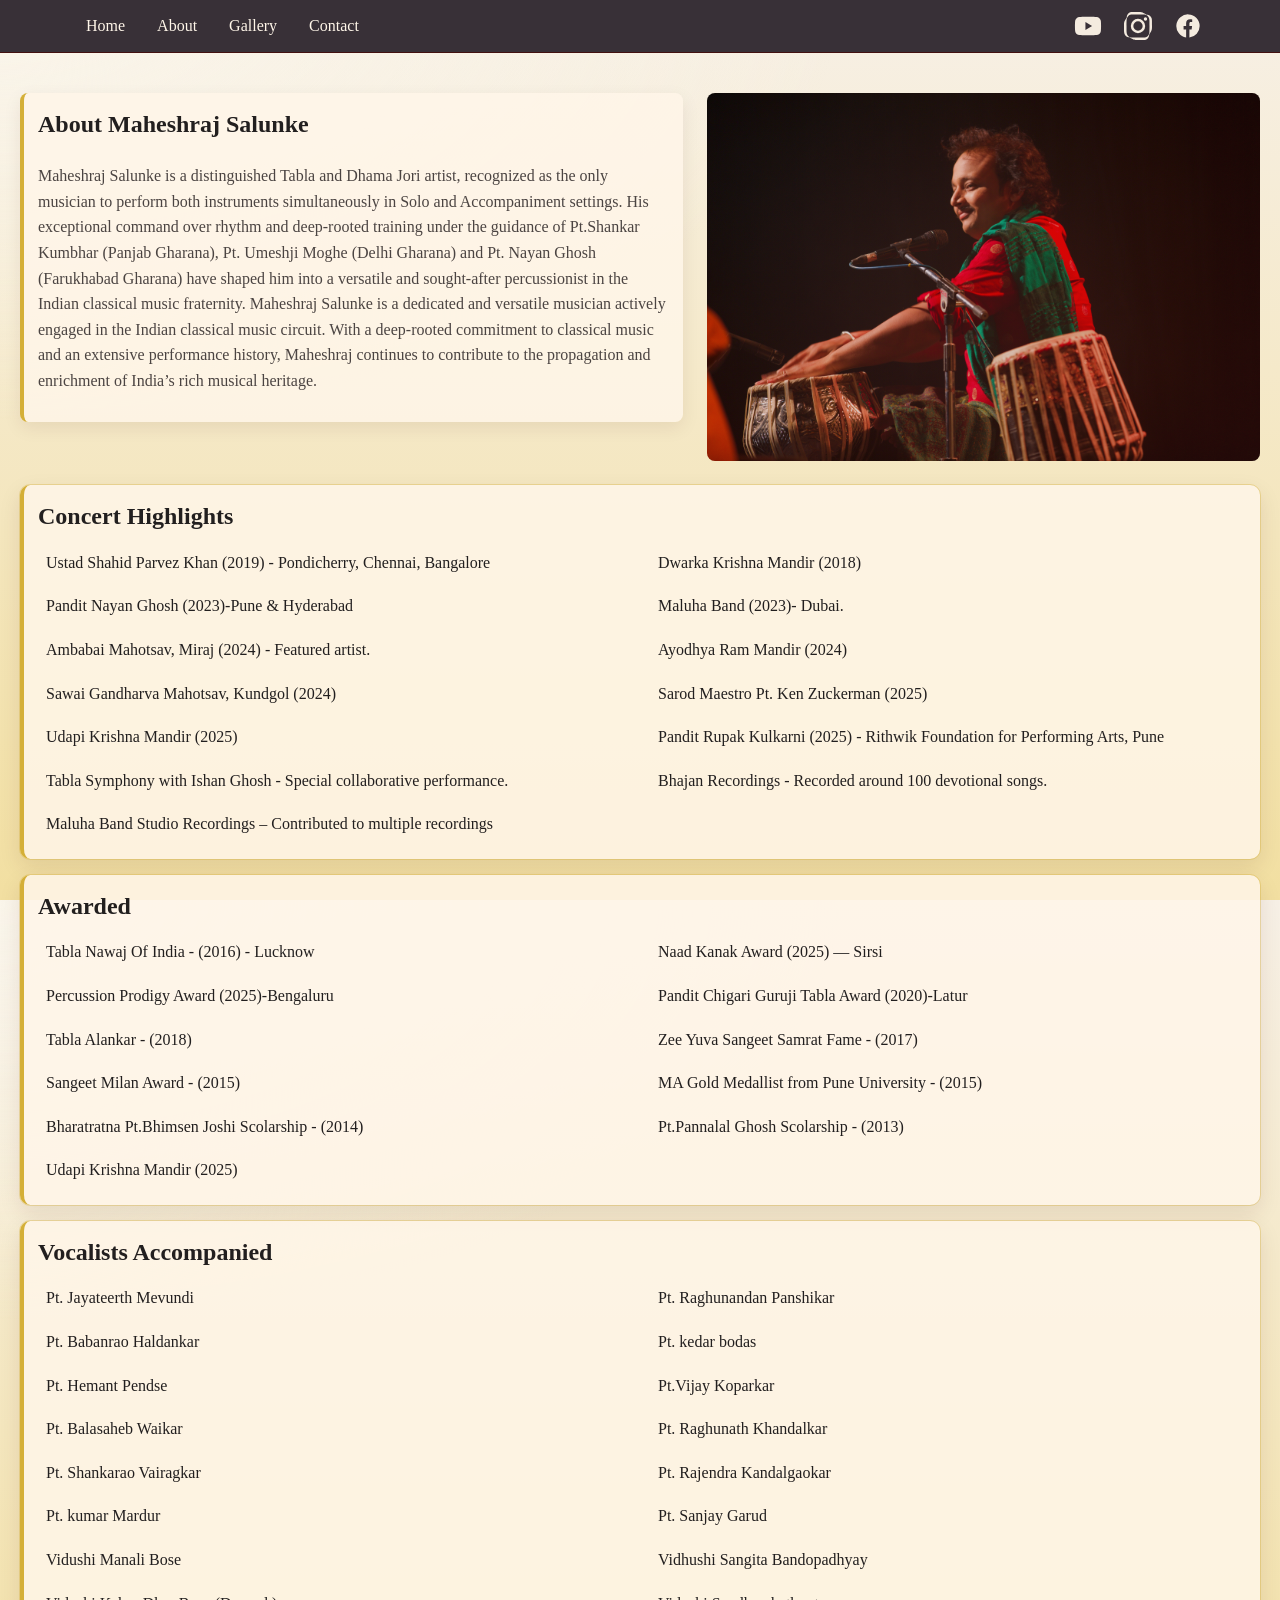
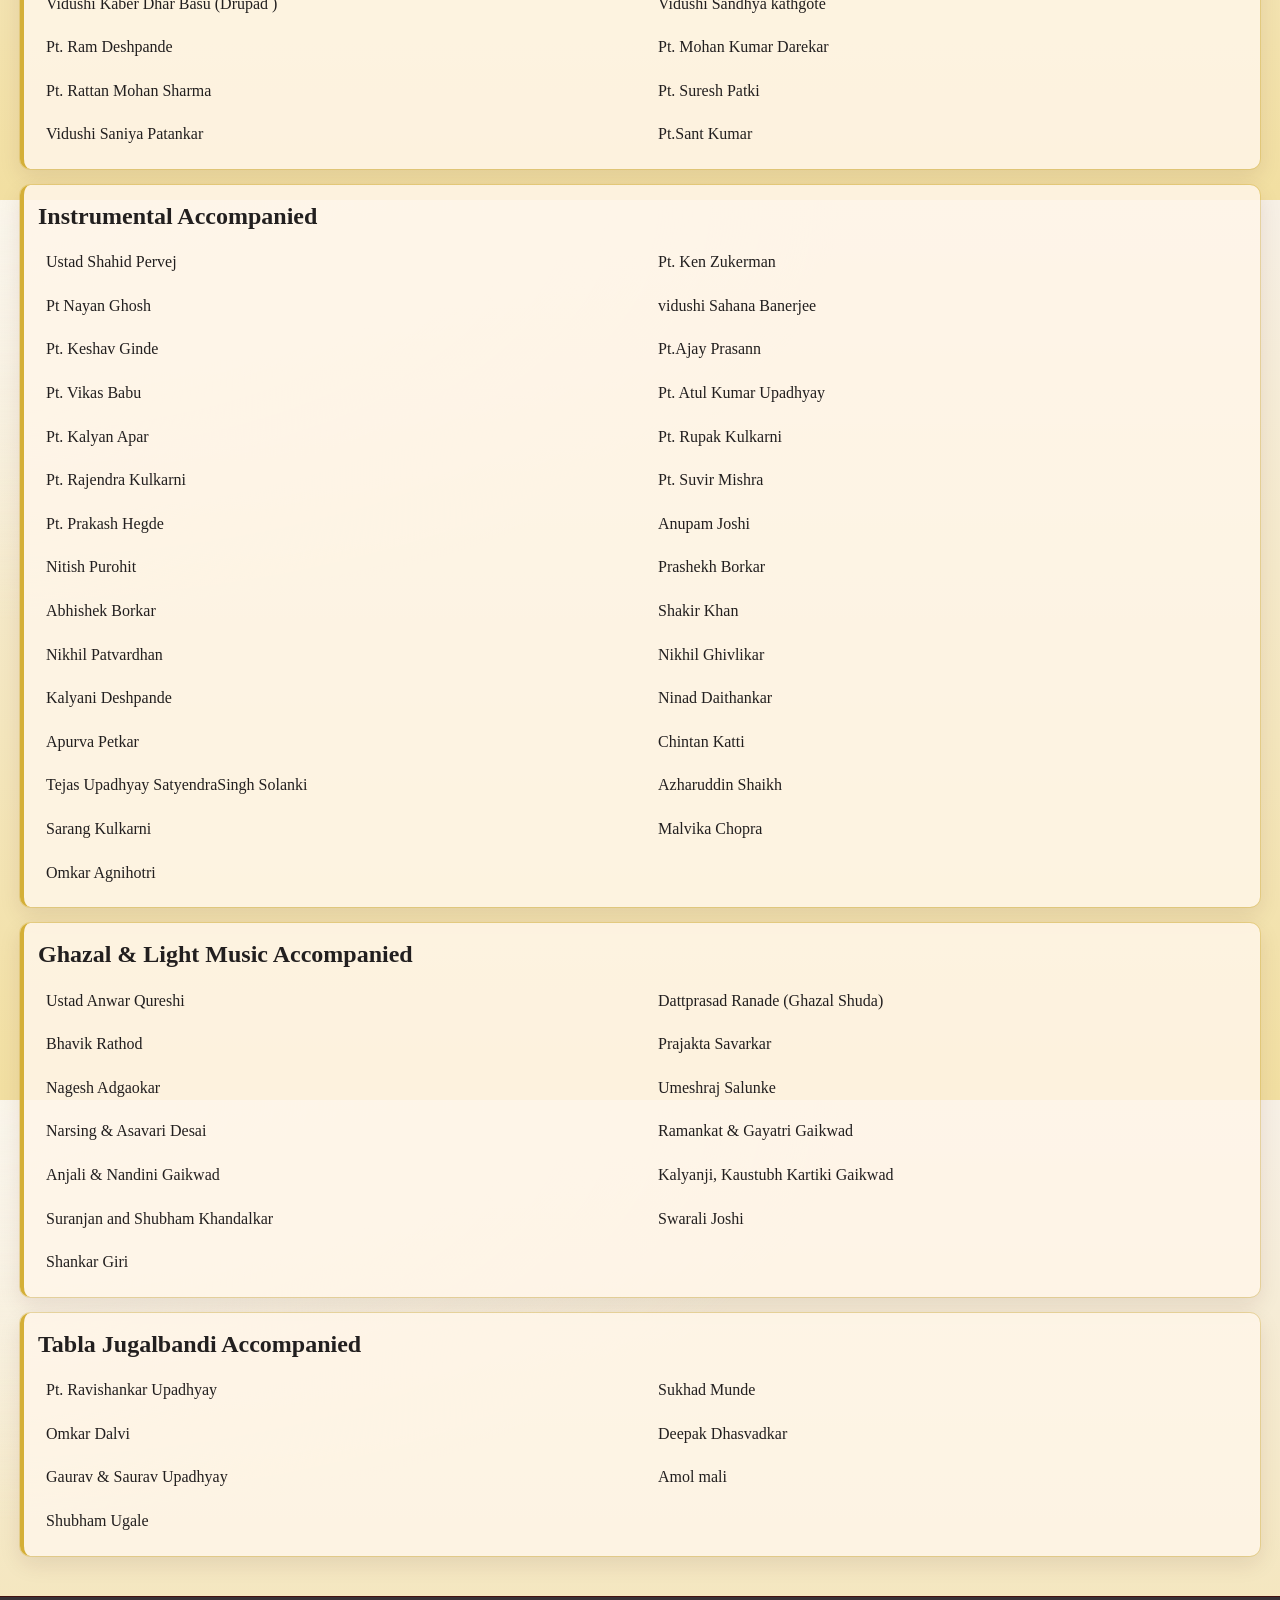
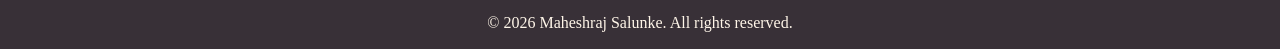
==== about.html @ 2cd9cc8d "First comment for website" ====
<!DOCTYPE html>
<html lang="en">
<head>
    <meta charset="UTF-8">
    <meta name="viewport" content="width=device-width, initial-scale=1.0">
    <title>About - Maheshraj Salunke</title>
    <link rel="stylesheet" href="styles.css">
</head>
<body>
    <header>
        <div class="header-bar" role="navigation" aria-label="Primary">
            <input type="checkbox" id="menu-toggle" class="menu-toggle" />
            <nav id="primary-nav">
                <ul>
                    <li><a href="index.html">Home</a></li>
                    <li><a href="about.html">About</a></li>
                    <li><a href="gallery.html">Gallery</a></li>
                    <li><a href="contact.html">Contact</a></li>
                </ul>
            </nav>
            <div class="header-actions" aria-label="Header actions">
                <div class="social-icons" aria-label="Social media links">
                    <a href="https://youtube.com/@salunke_brothers777" aria-label="YouTube" title="YouTube" target="_blank" rel="noopener noreferrer">
                        <svg viewBox="0 0 24 24" aria-hidden="true" focusable="false">
                            <path d="M23 7.5c-.2-1.8-1.9-3.2-3.7-3.3C16.5 4 12 4 12 4s-4.5 0-7.3.2C2.9 4.3 1.2 5.7 1 7.5 0.8 9.3 0.8 12 0.8 12s0 2.7.2 4.5c.2 1.8 1.9 3.2 3.7 3.3C7.5 20 12 20 12 20s4.5 0 7.3-.2c1.8-.1 3.5-1.5 3.7-3.3.2-1.8.2-4.5.2-4.5s0-2.7-.2-4.5zM9.8 15.5V8.5L15.5 12l-5.7 3.5z"></path>
                        </svg>
                    </a>
                    <a href="https://www.instagram.com/maheshraj_tabla?utm_source=ig_web_button_share_sheet&igsh=ODdmZWVhMTFiMw=" aria-label="Instagram" title="Instagram" target="_blank" rel="noopener noreferrer">
                        <svg viewBox="0 0 24 24" aria-hidden="true" focusable="false">
                            <path fill="currentColor" d="M12 2.163c3.204 0 3.584.012 4.85.07 1.366.062 2.633.35 3.608 1.325.975.975 1.262 2.242 1.324 3.608.058 1.266.07 1.646.07 4.85s-.012 3.584-.07 4.85c-.062 1.366-.35 2.633-1.324 3.608-.975.975-2.242 1.262-3.608 1.324-1.266.058-1.646.07-4.85.07s-3.584-.012-4.85-.07c-1.366-.062-2.633-.35-3.608-1.324-.975-.975-1.262-2.242-1.324-3.608C2.175 15.647 2.163 15.267 2.163 12s.012-3.584.07-4.85c.062-1.366.35-2.633 1.324-3.608.975-.975 2.242-1.262 3.608-1.324C8.416 2.175 8.796 2.163 12 2.163zm0-2.163C8.741 0 8.332.014 7.053.072 5.775.13 4.638.428 3.678 1.388 2.718 2.347 2.42 3.484 2.362 4.763.014 8.331 0 8.741 0 12s.014 3.669.072 4.947c.058 1.279.356 2.416 1.316 3.375.96.96 2.097 1.258 3.375 1.316C8.331 23.986 8.741 24 12 24s3.669-.014 4.947-.072c1.279-.058 2.416-.356 3.375-1.316.96-.96 1.258-2.097 1.316-3.375C23.986 15.669 24 15.259 24 12s-.014-3.669-.072-4.947c-.058-1.279-.356-2.416-1.316-3.375-.96-.96-2.097-1.258-3.375-1.316C15.669.014 15.259 0 12 0zm0 5.838a6.162 6.162 0 1 0 0 12.324 6.162 6.162 0 0 0 0-12.324zm0 10.162a3.999 3.999 0 1 1 0-7.998 3.999 3.999 0 0 1 0 7.998zM18.406 4.594a1.44 1.44 0 1 0 0 2.881 1.44 1.44 0 0 0 0-2.881z"></path>
                        </svg>
                    </a>
                    <a href="https://www.facebook.com/mahesh.salunke.963/" aria-label="Facebook" title="Facebook" target="_blank" rel="noopener noreferrer">
                        <svg viewBox="0 0 24 24" aria-hidden="true" focusable="false">
                            <path d="M22 12a10 10 0 1 0-11.6 9.9v-7h-2.2V12h2.2V9.7c0-2.2 1.3-3.4 3.3-3.4.9 0 1.9.2 1.9.2v2.1h-1.1c-1 0-1.3.6-1.3 1.2V12h2.3l-.4 2.9h-1.9v7A10 10 0 0 0 22 12z"></path>
                        </svg>
                    </a>
                </div>
                <label for="menu-toggle" class="hamburger" aria-label="Open menu">
                    <span></span>
                    <span></span>
                    <span></span>
                </label>
            </div>
        </div>
    </header>
    <main>
        <section>
            <div class="about-hero">
                <div class="about-text">
                    <h1>About Maheshraj Salunke</h1>
                    <p>Maheshraj Salunke is a distinguished Tabla and Dhama Jori artist,
recognized as the only musician to perform both instruments
simultaneously in Solo and Accompaniment settings. His exceptional
command over rhythm and deep-rooted training under the guidance
of Pt.Shankar Kumbhar (Panjab Gharana), Pt. Umeshji Moghe (Delhi
Gharana) and Pt. Nayan Ghosh (Farukhabad Gharana) have shaped
him into a versatile and sought-after percussionist in the Indian
classical music fraternity.
Maheshraj Salunke is a dedicated and versatile musician actively
engaged in the Indian classical music circuit.
With a deep-rooted commitment to classical music and an extensive
performance history, Maheshraj continues to contribute to the
propagation and enrichment of India’s rich musical heritage.
</p>
                </div>
                <div class="about-media">
                    <img src="images/gallery/SA_0111.jpg" alt="About Maheshraj Salunke">
                </div>
            </div>
<div class="achievements-container" aria-label="Achievements">
    <section class="achievement-section" aria-labelledby="achv-concerts">
        <h2 id="achv-concerts">Concert Highlights</h2>
        <div class="artist-grid" role="list">
            <div class="artist-item" role="listitem">Ustad Shahid Parvez Khan (2019) - Pondicherry, Chennai, Bangalore</div>
            <div class="artist-item" role="listitem">Dwarka Krishna Mandir (2018)</div>
            <div class="artist-item" role="listitem">Pandit Nayan Ghosh (2023)-Pune & Hyderabad</div>
            <div class="artist-item" role="listitem">Maluha Band (2023)- Dubai.</div>
            <div class="artist-item" role="listitem">Ambabai Mahotsav, Miraj (2024) - Featured artist.</div>
            <div class="artist-item" role="listitem">Ayodhya Ram Mandir (2024)</div>
            <div class="artist-item" role="listitem">Sawai Gandharva Mahotsav, Kundgol (2024)</div>
            <div class="artist-item" role="listitem">Sarod Maestro Pt. Ken Zuckerman (2025)</div>
            <div class="artist-item" role="listitem">Udapi Krishna Mandir (2025)</div>
            <div class="artist-item" role="listitem">Pandit Rupak Kulkarni (2025) - Rithwik Foundation for
Performing Arts, Pune</div>
            <div class="artist-item" role="listitem">Tabla Symphony with Ishan Ghosh - Special collaborative
performance.</div>
            <div class="artist-item" role="listitem">Bhajan Recordings - Recorded around 100 devotional songs.</div>
            <div class="artist-item" role="listitem">Maluha Band Studio Recordings – Contributed to multiple
recordings</div>
        </div>
    </section>

    <section class="achievement-section" aria-labelledby="achv-awarded">
        <h2 id="achv-awarded">Awarded</h2>
        <div class="artist-grid" role="list">
            <div class="artist-item" role="listitem">Tabla Nawaj Of India - (2016) - Lucknow</div>
            <div class="artist-item" role="listitem">Naad Kanak Award (2025) — Sirsi</div>
            <div class="artist-item" role="listitem">Percussion Prodigy Award (2025)-Bengaluru </div>
            <div class="artist-item" role="listitem">Pandit Chigari Guruji Tabla Award (2020)-Latur</div>
            <div class="artist-item" role="listitem">Tabla Alankar - (2018)</div>
            <div class="artist-item" role="listitem">Zee Yuva Sangeet Samrat Fame - (2017)</div>
            <div class="artist-item" role="listitem">Sangeet Milan Award - (2015)</div>
            <div class="artist-item" role="listitem">MA Gold Medallist from Pune University - (2015)</div>
            <div class="artist-item" role="listitem">Bharatratna Pt.Bhimsen Joshi Scolarship - (2014)</div>
            <div class="artist-item" role="listitem">Pt.Pannalal Ghosh Scolarship - (2013)</div>
            <div class="artist-item" role="listitem">Udapi Krishna Mandir (2025)</div>
        </div>
    </section>


<section class="section-pop" aria-labelledby="acc-artists">
    <h2 id="acc-artists">Vocalists Accompanied</h2>
    <div class="artist-grid" role="list">
        <div class="artist-item" role="listitem">Pt. Jayateerth Mevundi</div>
        <div class="artist-item" role="listitem">Pt. Raghunandan Panshikar</div>
        <div class="artist-item" role="listitem">Pt. Babanrao Haldankar</div>
        <div class="artist-item" role="listitem">Pt. kedar bodas</div>
        <div class="artist-item" role="listitem">Pt. Hemant Pendse</div>
        <div class="artist-item" role="listitem">Pt.Vijay Koparkar</div>
        <div class="artist-item" role="listitem">Pt. Balasaheb Waikar</div>
        <div class="artist-item" role="listitem">Pt. Raghunath Khandalkar</div>
        <div class="artist-item" role="listitem">Pt. Shankarao Vairagkar</div>
        <div class="artist-item" role="listitem">Pt. Rajendra Kandalgaokar</div>
        <div class="artist-item" role="listitem">Pt. kumar Mardur</div>
        <div class="artist-item" role="listitem">Pt. Sanjay Garud</div>
        <div class="artist-item" role="listitem">Vidushi Manali Bose</div>
        <div class="artist-item" role="listitem">Vidhushi Sangita Bandopadhyay</div>
        <div class="artist-item" role="listitem">Vidushi Kaber Dhar Basu (Drupad )</div>
        <div class="artist-item" role="listitem">Vidushi Sandhya kathgote</div>
        <div class="artist-item" role="listitem">Pt. Ram Deshpande</div>
        <div class="artist-item" role="listitem">Pt. Mohan Kumar Darekar</div>
        <div class="artist-item" role="listitem">Pt. Rattan Mohan Sharma</div>
        <div class="artist-item" role="listitem">Pt. Suresh Patki</div>
        <div class="artist-item" role="listitem">Vidushi Saniya Patankar</div>
        <div class="artist-item" role="listitem">Pt.Sant Kumar</div>
    </div>
</section>

<section class="section-pop" aria-labelledby="acc-artists">
    <h2>Instrumental Accompanied</h2>
    <div class="artist-grid" role="list">
        <div class="artist-item" role="listitem">Ustad Shahid Pervej</div>
        <div class="artist-item" role="listitem">Pt. Ken Zukerman</div>
        <div class="artist-item" role="listitem">Pt Nayan Ghosh</div>
        <div class="artist-item" role="listitem">vidushi Sahana Banerjee</div>
        <div class="artist-item" role="listitem">Pt. Keshav Ginde</div>
        <div class="artist-item" role="listitem">Pt.Ajay Prasann</div>
        <div class="artist-item" role="listitem">Pt. Vikas Babu</div>
        <div class="artist-item" role="listitem">Pt. Atul Kumar Upadhyay</div>
        <div class="artist-item" role="listitem">Pt. Kalyan Apar</div>
        <div class="artist-item" role="listitem">Pt. Rupak Kulkarni</div>
        <div class="artist-item" role="listitem">Pt. Rajendra Kulkarni</div>
        <div class="artist-item" role="listitem">Pt. Suvir Mishra</div>
        <div class="artist-item" role="listitem">Pt. Prakash Hegde</div>
        <div class="artist-item" role="listitem">Anupam Joshi</div>
        <div class="artist-item" role="listitem">Nitish Purohit</div>
        <div class="artist-item" role="listitem">Prashekh Borkar</div>
        <div class="artist-item" role="listitem">Abhishek Borkar</div>
        <div class="artist-item" role="listitem">Shakir Khan</div>
        <div class="artist-item" role="listitem">Nikhil Patvardhan</div>
        <div class="artist-item" role="listitem">Nikhil Ghivlikar</div>
        <div class="artist-item" role="listitem">Kalyani Deshpande</div>
        <div class="artist-item" role="listitem">Ninad Daithankar</div>
        <div class="artist-item" role="listitem">Apurva Petkar</div>
        <div class="artist-item" role="listitem">Chintan Katti</div>
        <div class="artist-item" role="listitem">Tejas Upadhyay SatyendraSingh Solanki</div>
        <div class="artist-item" role="listitem">Azharuddin Shaikh</div>
        <div class="artist-item" role="listitem">Sarang Kulkarni</div>
        <div class="artist-item" role="listitem">Malvika Chopra</div>
        <div class="artist-item" role="listitem">Omkar Agnihotri</div>
    </div>
</section>
<section class="section-pop" aria-labelledby="acc-artists">
    <h2>Ghazal & Light Music Accompanied</h2>
    <div class="artist-grid" role="list">
        <div class="artist-item" role="listitem">Ustad Anwar Qureshi</div>
        <div class="artist-item" role="listitem">Dattprasad Ranade (Ghazal Shuda)</div>
        <div class="artist-item" role="listitem">Bhavik Rathod</div>
        <div class="artist-item" role="listitem">Prajakta Savarkar</div>
        <div class="artist-item" role="listitem">Nagesh Adgaokar</div>
        <div class="artist-item" role="listitem">Umeshraj Salunke</div>
        <div class="artist-item" role="listitem">Narsing & Asavari Desai</div>
        <div class="artist-item" role="listitem">Ramankat & Gayatri Gaikwad</div>
        <div class="artist-item" role="listitem">Anjali & Nandini Gaikwad</div>
        <div class="artist-item" role="listitem">Kalyanji, Kaustubh Kartiki Gaikwad</div>
        <div class="artist-item" role="listitem">Suranjan and Shubham Khandalkar</div>
        <div class="artist-item" role="listitem">Swarali Joshi</div>
        <div class="artist-item" role="listitem">Shankar Giri</div>
    </div>
</section>
<section class="section-pop" aria-labelledby="acc-artists">
    <h2>Tabla Jugalbandi Accompanied</h2>
    <div class="artist-grid" role="list">
        <div class="artist-item" role="listitem">Pt. Ravishankar Upadhyay</div>
        <div class="artist-item" role="listitem">Sukhad Munde</div>
        <div class="artist-item" role="listitem">Omkar Dalvi</div>
        <div class="artist-item" role="listitem">Deepak Dhasvadkar</div>
        <div class="artist-item" role="listitem">Gaurav & Saurav Upadhyay</div>
        <div class="artist-item" role="listitem">Amol mali</div>
        <div class="artist-item" role="listitem">Shubham Ugale</div>
    </div>
</section>

       </div>
    </main>
    <footer>
        <p>© 2026 Maheshraj Salunke. All rights reserved.</p>
    </footer>
<!--
    <script>
    (function() {
        const section = document.querySelector('main > section');
        if (!section) return;
        const headings = Array.from(section.querySelectorAll(':scope > h2'));
        if (!headings.length) return;

        headings.forEach((h2, idx) => {
            const btn = document.createElement('button');
            btn.type = 'button';
            btn.className = 'accordion-button';
            btn.setAttribute('aria-expanded', 'false');
            const panelId = `accordion-panel-${idx + 1}`;
            btn.setAttribute('aria-controls', panelId);

            const title = h2.textContent.trim();
            btn.innerHTML = `<span class="accordion-title">${title}</span><span class="accordion-icon" aria-hidden="true"></span>`;

            h2.textContent = '';
            h2.classList.add('accordion-header');
            h2.appendChild(btn);

            const panel = document.createElement('div');
            panel.id = panelId;
            panel.className = 'accordion-panel';
            panel.hidden = true;

            let next = h2.nextSibling;
            const toMove = [];
            while (next && !(next.nodeType === 1 && next.tagName && next.tagName.toLowerCase() === 'h2')) {
                const cur = next;
                next = next.nextSibling;
                toMove.push(cur);
            }
            toMove.forEach(n => panel.appendChild(n));

            h2.after(panel);

            btn.addEventListener('click', () => {
                const expanded = btn.getAttribute('aria-expanded') === 'true';

                // close all
                section.querySelectorAll('.accordion-button[aria-expanded="true"]').forEach(openBtn => {
                    openBtn.setAttribute('aria-expanded', 'false');
                });
                section.querySelectorAll('.accordion-panel').forEach(p => { p.hidden = true; });

                // open current if it was closed
                if (!expanded) {
                    btn.setAttribute('aria-expanded', 'true');
                    panel.hidden = false;
                }
            });
        });
    })();
    </script>
    -->
</body>
</html>
---- styles.css ----
:root {
    --bg: #f2dfa1;
    --text: #221f1f;
    --muted-text: #4b4442;
    --header-bg: #383037;  
    --header-border: #431110;
    --header-fg: #fff6e9;
    --accent: #d4af37;
    --accent-strong: #b78f2a;
    --panel-bg: rgba(255, 246, 233, 0.85);
    --header-height: 52px;
    --footer-height: 52px;
}

body {
    font-family: 'Comic Sans MS';
    line-height: 1.6;
    margin: 0;
    padding: 0;
    color: var(--text);
    background: radial-gradient(1200px 600px at 0% 0%, #faf5ea 0%, transparent 70%),
                linear-gradient(180deg, #f7f0e6 0%, var(--bg) 100%);
}

/* Header layout: nav on left, actions (social + hamburger) on right */
header {
    position: sticky;
    position: -webkit-sticky;
    top: 0;
    z-index: 1000;
    background: var(--header-bg);
    border-bottom: 1px solid var(--header-border);
}

.header-bar {
    display: grid;
    grid-template-columns: 1fr auto; /* left: nav, right: actions */
    align-items: center;
    gap: 8px;
    min-height: 52px;
    padding: 0 70px;
}

/* Primary navigation (left) */
nav {
    grid-column: 1;
}

nav ul {
    list-style: none;
    display: flex;
    justify-content: flex-start; /* left aligned */
    align-items: center;
    gap: 0;
    margin: 0;
    padding: 0;
}

nav ul li {
    margin: 0; /* spacing via link padding */
}

nav ul li a {
    text-decoration: none;
    color: var(--header-fg);
    display: flex;
    align-items: center;
    justify-content: center;
    padding: 0 16px;
    height: 44px; /* unify header item height */
    line-height: 1;
}
nav ul li a:hover,
nav ul li a:focus {
    color: var(--accent);
}

/* Right side actions */
.header-actions {
    grid-column: 2;
    display: flex;
    align-items: center;
    gap: 6px;
}

/* Social icons aligned to right and sized same height as nav items */
.social-icons {
    display: flex;
    align-items: center;
    gap: 6px;
}

.social-icons a {
    display: flex;
    align-items: center;
    justify-content: center;
    width: 44px;
    height: 44px; /* same as nav item height */
    color: var(--header-fg);
    opacity: 0.95;
    text-decoration: none;
    border-radius: 4px;
    transition: opacity 0.2s ease, transform 0.2s ease, color 0.2s ease;
}

.social-icons a:hover,
.social-icons a:focus {
    opacity: 1;
    transform: translateY(-1px);
    outline: none;
    color: var(--accent);
}

.social-icons svg {
    width: 28px;
    height: 28px;
    fill: currentColor;
}

/* Hamburger (mobile) */
.menu-toggle {
    display: none;
}

.hamburger {
    display: none; /* shown on mobile */
    align-items: center;
    justify-content: center;
    width: 44px;
    height: 44px; /* same height as nav items */
    cursor: pointer;
}

.hamburger span {
    display: block;
    width: 8px;
    height: 8px;
    background: var(--header-fg);
    margin: 4px 0;
    border-radius: 1px;
    transition: transform 0.2s ease, opacity 0.2s ease, background-color 0.2s ease;
}

main {
    padding: 16px 20px;
    width: 100%;
    margin: 0 auto;
    box-sizing: border-box;
    overflow-x: hidden;
}

/* Remove extra space at the top of the first element inside main */
main > h1:first-child,
main > h2:first-child,
main > section:first-child,
main > div:first-child,
main > p:first-child,
main > *:first-child {
    margin-top: 0;
}

/* About and Home hero: side-by-side text and image */
.about-hero, .split-hero {
    display: grid;
    grid-template-columns: 1.2fr 1fr;
    gap: 24px;
    align-items: start;
    margin: 24px 0;
}
.about-hero .about-text h1, .split-hero .split-text h1 {
    margin-top: 0;
}
.about-hero .about-media, .split-hero .split-media {
    position: relative;
    border-radius: 8px;
    overflow: hidden;
}
.about-hero .about-media::after, .split-hero .split-media::after {
    content: "";
    position: absolute;
    inset: 0;
    background: linear-gradient(135deg, rgba(0,0,0,0.08) 0%, rgba(91,26,24,0.35) 100%);
    pointer-events: none;
}
.about-hero .about-media img, .split-hero .split-media img {
    width: 100%;
    height: auto;
    display: block;
    object-fit: cover;
}

/* Homepage full-bleed hero background with overlaid text */
html, body { height: 100%; }
.home { overflow-y: auto; }
.home footer { display: flex; }
.home main {
    padding: 0;
    min-height: calc(100dvh - var(--header-height) - var(--footer-height));
    overflow: visible;
}
.home .split-hero {
    position: relative;
    width: 100%;
    display: block; /* override grid for home hero */
    margin-top: 0; /* ensure hero sits below sticky header so H1 is visible */
    padding: 64px 70px 32px; /* breathing room for left-aligned text */
    box-sizing: border-box;
    z-index: 0;
    /* Layer a gentle light overlay under the text area on desktop/tablet only */
    background-image:
        linear-gradient(90deg, rgba(255,255,255,0.58) 0%, rgba(255,255,255,0.32) 36%, rgba(255,255,255,0.08) 64%, rgba(255,255,255,0) 82%),
        url("images/home_image.jpg");
    background-repeat: no-repeat;
    background-size: cover; /* fill the entire hero on desktop */
    /* Focus toward upper-left to capture artist head/face while keeping tabla visible */
    background-position: 35% 18%;
    min-height: calc(110dvh - var(--header-height) - var(--footer-height));
}

/* Tablet focus adjustment (keeps face better framed) */
@media (min-width: 769px) and (max-width: 1199px) {
    .home .split-hero {
        background-position: 40% 22%;
    }
}
/* Very wide screens focus adjustment */
@media (min-width: 1200px) {
    .home .split-hero {
        background-position: -38% 34%;
    }
}
/* Hide inline hero media on desktop; we render background instead */
.home .split-hero .hero-media,
.home .split-hero .hero-image {
    display: none !important; /* not used when background-image drives the hero */
}
/* Ensure no overlay tints are applied on the hero image */
.home .split-hero::before,
.home .split-hero::after {
    content: none !important;
    background: none !important;
}

/* Hero text overlay on image */
.home .split-hero .split-text{
    position: absolute;
    top: calc(var(--header-height) + 16px);
    left: 70px;
    z-index: 10; /* ensure above hero image */
    max-width: 560px;
    background: transparent !important;
    border: 0 !important;
    box-shadow: none !important;
    padding: 0;

    border-radius: 0;
}
.home .split-hero .split-media {
    display: none;
}

@media (max-width: 768px) {
    .home .split-hero {
        padding: 20px 16px 24px; /* tighter padding on small screens */
        min-height: auto;
        height: auto;
        background-image: none; /* use inline image element below text */
        background-repeat: no-repeat;
        background-size: auto;
        background-position: initial;
    }
    .home main {
        min-height: auto;
        overflow: visible;
    }
    .home .split-hero .split-text {
        position: relative; /* place text at top, first row */
        top: auto;
        left: auto;
        right: auto;
        max-width: none;
        z-index: 1;
        margin: 0;
    }
    .home .split-hero .split-text h1 {
        font-size: 1.8rem;
        line-height: 2.1rem;
    }
    .home .split-hero .split-text p {
        font-size: 1rem;
        line-height: 1.45rem;
        margin: 6px 0;
    }
    .home .split-hero .split-text .cta-line {
        margin-top: 10px;
    }
    .home .split-hero .hero-media {
        display: block !important;
        margin-top: 12px; /* second row: image only */
    }
    .home .split-hero .hero-image {
        display: block !important;
        width: 100%;
        height: auto;
        object-fit: contain;
    }
    /* Ensure image always renders; some devices need explicit img selector */
    .home .split-hero .hero-media img.hero-image {
        display: block !important;
        width: 100%;
        height: auto;
    }
}

/* Calls-to-action on hero text */
.about-hero .about-text {
    background: var(--panel-bg);
    border-left: 4px solid var(--accent);
    padding: 12px 14px;
    border-radius: 8px;
    box-shadow: 0 6px 18px rgba(67, 17, 16, 0.08);
}
/* Make home hero text sit directly on image with no background panel */
.home .split-hero .split-text {
    background: transparent !important;
    border: 0 !important;
    box-shadow: none !important;
    padding: 0;
    color: var(--text);
    text-shadow: none;
}
.about-hero .about-text p, .split-hero .split-text p { color: var(--muted-text); }
/* Home hero text should be dark on image for better contrast on light background */
.home .split-hero .split-text p { color: var(--text); }
.cta-line {
    margin: 8px 0 0;
}
.cta-button {
    display: inline-flex;
    align-items: center;
    gap: 8px;
    padding: 10px 14px;
    background: var(--accent);
    color: #1b1203;
    border-radius: 6px;
    text-decoration: none;
    line-height: 1;
    box-shadow: 0 2px 8px rgba(0,0,0,0.12);
}
.cta-button:hover,
.cta-button:focus {
    background: var(--accent-strong);
}
.cta-button svg {
    width: 20px;
    height: 20px;
    fill: currentColor;
}
.download-link {
    color: #0b57d0;
    text-decoration: underline;
}
.download-link:hover,
.download-link:focus {
    color: #0948ad;
}

/* Mobile: stack image below text */
@media (max-width: 768px) {
    .about-hero,
    .split-hero {
        grid-template-columns: 1fr;
    }
}

/* Ensure page content doesn't hide behind sticky header on anchor jumps */
:target {
    scroll-margin-top: 64px; /* match or exceed header height */
}

footer {
    display: flex;
    align-items: center;
    justify-content: center;
    height: var(--footer-height);
    padding: 0;
    background: var(--header-bg);
    border-top: 1px solid var(--header-border);
    color: var(--header-fg);
}

/* Responsive behavior */
@media (max-width: 768px) {
    .hamburger {
        display: flex; /* visible on mobile at right in header-actions */
    }

    /* Hide nav by default on mobile; show when toggled */
    nav {
        display: none;
    }
    /* When toggled, show nav below header bar, full width and below sticky header */
    .menu-toggle:checked ~ nav {
        display: block;
        grid-column: 1 / -1; /* take full width under header bar */
        grid-row: 2;
        background: var(--header-bg); /* ensure visible over content */
        border-top: 1px solid var(--header-border);
    }

    nav ul {
        flex-direction: column;
        align-items: stretch;
    }

    nav ul li a {
        justify-content: flex-start;
        padding: 0 12px;
        height: 48px; /* larger touch target */
    }
}

/* About page: two-column artist grid */
.artist-grid {
    display: grid;
    grid-template-columns: repeat(2, minmax(0, 1fr));
    gap: 6px 16px;
    margin: 8px 0 24px;
}

.artist-item {
    padding: 4px 0;
}

.achievements-container {
    display: grid;
    gap: 16px;
    margin: 16px 0 24px;
}
/* Base pop card style shared by achievements and any other H2 sections */
.achievement-section, .section-pop {
    background: var(--panel-bg);
    border-left: 4px solid var(--accent);
    padding: 12px 14px;
    border-radius: 10px;
    box-shadow: 0 8px 22px rgba(67, 17, 16, 0.10);
    position: relative;
    outline: 1px solid rgba(212, 175, 55, 0.35);
    outline-offset: 0;
    transition: transform 140ms ease, box-shadow 140ms ease, background-color 140ms ease, z-index 140ms ease, outline-color 140ms ease;
    z-index: 0;
}
.achievements-container:hover .achievement-section,
.achievements-container:hover .section-pop {
    opacity: 0.94;
}
.achievement-section:hover,
.achievement-section:focus-within,
.section-pop:hover,
.section-pop:focus-within {
    transform: translateY(-4px) scale(1.012);
    box-shadow: 0 16px 36px rgba(0,0,0,0.22);
    opacity: 1;
    z-index: 1;
    background: rgba(255, 246, 233, 0.99);
    outline-color: var(--accent-strong);
}
/* Accent ring overlay for stronger pop perception */
.achievement-section:hover::after,
.achievement-section:focus-within::after,
.section-pop:hover::after,
.section-pop:focus-within::after {
    content: "";
    position: absolute;
    inset: 0;
    border-radius: 10px;
    box-shadow: 0 0 0 2px rgba(212,175,55,0.55) inset;
    pointer-events: none;
}
.achievement-section h2,
.section-pop h2 {
    margin-top: 0;
    margin-bottom: 8px;
}
.achievement-section .artist-grid,
.section-pop .artist-grid {
    margin: 8px 0 4px;
}
.achievement-section .artist-item,
.section-pop .artist-item {
    padding: 6px 8px;
    border-radius: 6px;
    transition: background-color 120ms ease, transform 120ms ease, box-shadow 120ms ease;
}
.achievement-section .artist-item:hover,
.achievement-section .artist-item:focus,
.section-pop .artist-item:hover,
.section-pop .artist-item:focus {
    background-color: rgba(212, 175, 55, 0.10);
    transform: translateX(2px);
}
/* Reduced motion support */
@media (prefers-reduced-motion: reduce) {
  .achievement-section, .section-pop {
    transition: background-color 0.2s ease, z-index 0.2s ease;
  }
  .achievement-section:hover,
  .achievement-section:focus-within,
  .section-pop:hover,
  .section-pop:focus-within {
    transform: none;
  }
}

/* Contact page: two-column layout for Contact Info and Find me Here */
.contact-layout {
    display: grid;
    grid-template-columns: repeat(2, minmax(0, 1fr));
    gap: 16px 24px;
    align-items: start;
    margin: 1px 0 2px;
}



/* Reduce space between the Heading and the first item */
.contact-info h2 {
    margin-bottom: 10px; 
}

/* Remove or reduce the default margins on the contact detail paragraphs */
.contact-info p {
    margin: 4px 0; /* 4px space on top/bottom, 0 on left/right */
    line-height: 1.4; /* Controls the height of the text line itself */
}


/* Tweak icon styling inside content area so it blends with text and stays visible */
.contact-social .social-icons a {
    width: 46px;
    height: 46px;
    color: var(--header-bg); /* strong contrast on light background */
    opacity: 1; /* ensure fully visible by default */
    border-radius: 6px;
}
.contact-social .social-icons a:hover,
.contact-social .social-icons a:focus {
    color: var(--accent-strong);
}
.contact-social .social-icons svg {
    width: 28px;
    height: 28px;
    fill: currentColor; /* ensure icon follows link color */
}




.contact-form {
    display: flex;
    flex-direction: column;
    gap: 10px;
    max-width: 600px; /* Increased to allow side-by-side layout */
}

/* Container for Name and Email */
.form-row {
    display: flex;
    gap: 10px; /* Space between Name and Email */
}

/* Individual group container for label + input */
.form-group {
    display: flex;
    flex-direction: column;
    flex: 1; /* Makes Name and Email take equal width in the row */
}

.contact-form label {
    font-weight: 500;
    margin-bottom: 4px;
}

.contact-form input,
.contact-form textarea {
    width: 100%;
    box-sizing: border-box;
    padding: 8px 10px;
    border: 1px solid #ccc;
    border-radius: 4px;
}

/* The message box will naturally be wider because it's not inside .form-row */
.contact-form textarea {
    min-height: 80px;
}

.contact-form button {
    width: fit-content;
    padding: 10px 16px;
    background: #333;
    color: #fff;
    border: none;
    border-radius: 4px;
    cursor: pointer;
}




/* Gallery page */
.gallery { 
    margin: 8px 0 24px; 
    display: grid; 
    gap: 16px; 
}
.gallery-video .responsive-video {
    width: 100%;
    height: auto;
    display: block;
    border-radius: 8px;
    box-shadow: 0 6px 18px rgba(0,0,0,0.15);
    background: #000;
}
/* Masonry-style two-column layout using CSS columns */
.gallery-grid {
    column-count: 2;
    column-gap: 12px;
}
.gallery-item {
    display: inline-block;
    width: 100%;
    margin: 0 0 12px;
    break-inside: avoid;
    position: relative;
    overflow: hidden;
    border-radius: 8px;
    outline: 0;
}
.gallery-item img {
    width: 100%;
    height: auto;
    display: block;
    transition: transform 0.2s ease, box-shadow 0.2s ease, filter 0.2s ease;
}
.gallery-item:hover img,
.gallery-item:focus-visible img {
    transform: translateY(-1px) scale(1.01);
    box-shadow: 0 10px 24px rgba(0,0,0,0.20);
    filter: brightness(1.05);
}
.gallery-item:focus-visible {
    outline: 3px solid var(--accent);
    outline-offset: 3px;
}

/* Mobile: stack gallery images to one column */
@media (max-width: 768px) {
    .gallery-grid { column-count: 1; }
    .artist-grid { grid-template-columns: 1fr; }
    .contact-layout { grid-template-columns: 1fr; }
}

/* Accordion styles (About page) */
.accordion-header {
    margin: 16px 0 8px;
}
.accordion-button {
    width: 100%;
    display: flex;
    align-items: center;
    justify-content: space-between;
    gap: 12px;
    background: transparent;
    border: 0;
    padding: 6px 0;
    cursor: pointer;
    color: inherit;
    font: inherit;
    text-align: left;
}
.accordion-button:focus-visible {
    outline: 15px solid var(--accent);
    outline-offset: 15px;
}
.accordion-title {
    font-size: 1.35rem;
    font-weight: 700;
}
.accordion-icon {
    display: inline-flex;
    align-items: center;
    justify-content: center;
    width: 28px;
    height: 28px;
    border: 1px solid var(--header-border);
    border-radius: 6px;
    color: var(--header-fg);
    background: var(--header-bg);
    flex: 0 0 28px;
}
.accordion-button .accordion-icon::before {
    content: "+";
    font-size: 20px;
    line-height: 1;
}
.accordion-button[aria-expanded="true"] .accordion-icon::before {
    content: "\2212"; /* minus sign */
}
.accordion-panel {
    padding: 6px 0 12px;
}







.tracking-wider {
    letter-spacing: .05em;
}
.font-semibold {
    font-weight: 700;
}
.text-4xl {
    font-size: 2.45rem;
    line-height: 2.5rem;
}
.font-serif {
    font-family: var(--font-reckless), ui-serif, Georgia, Cambria, "Times New Roman", Times, serif;
}
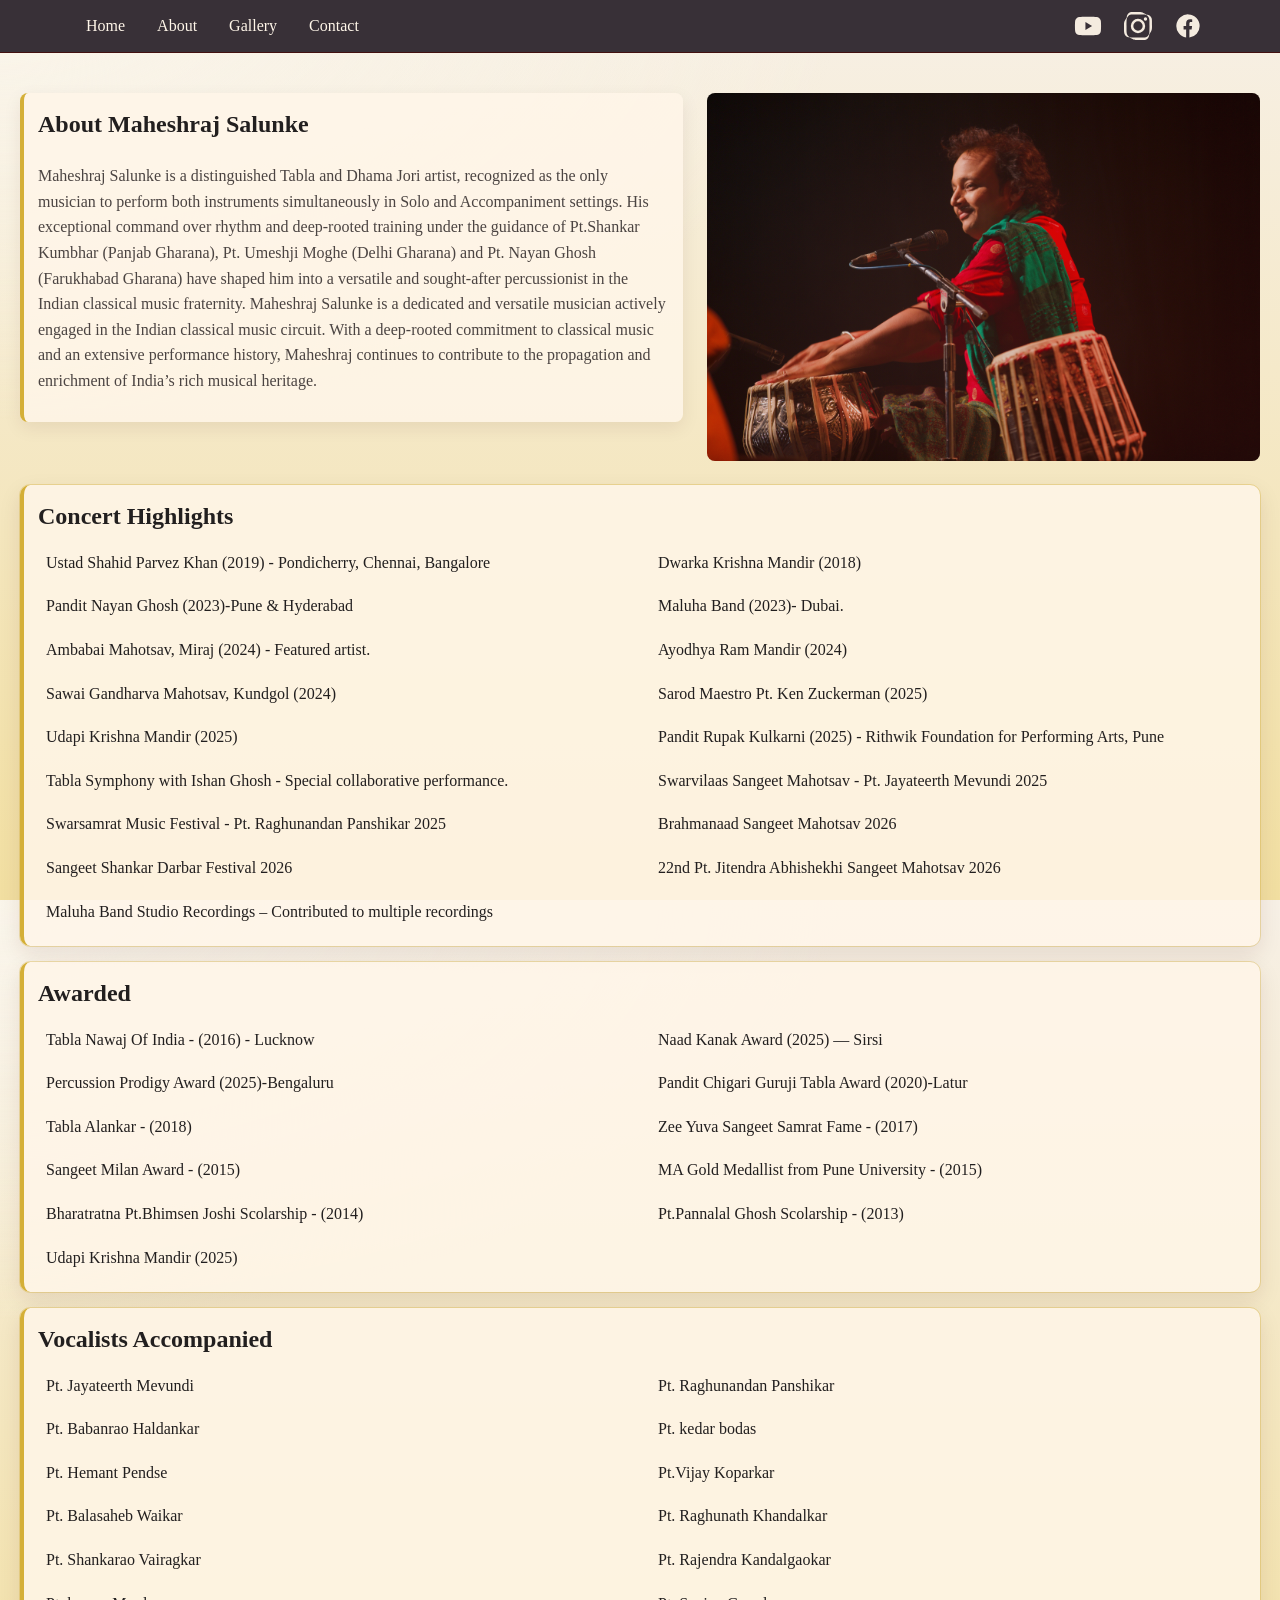
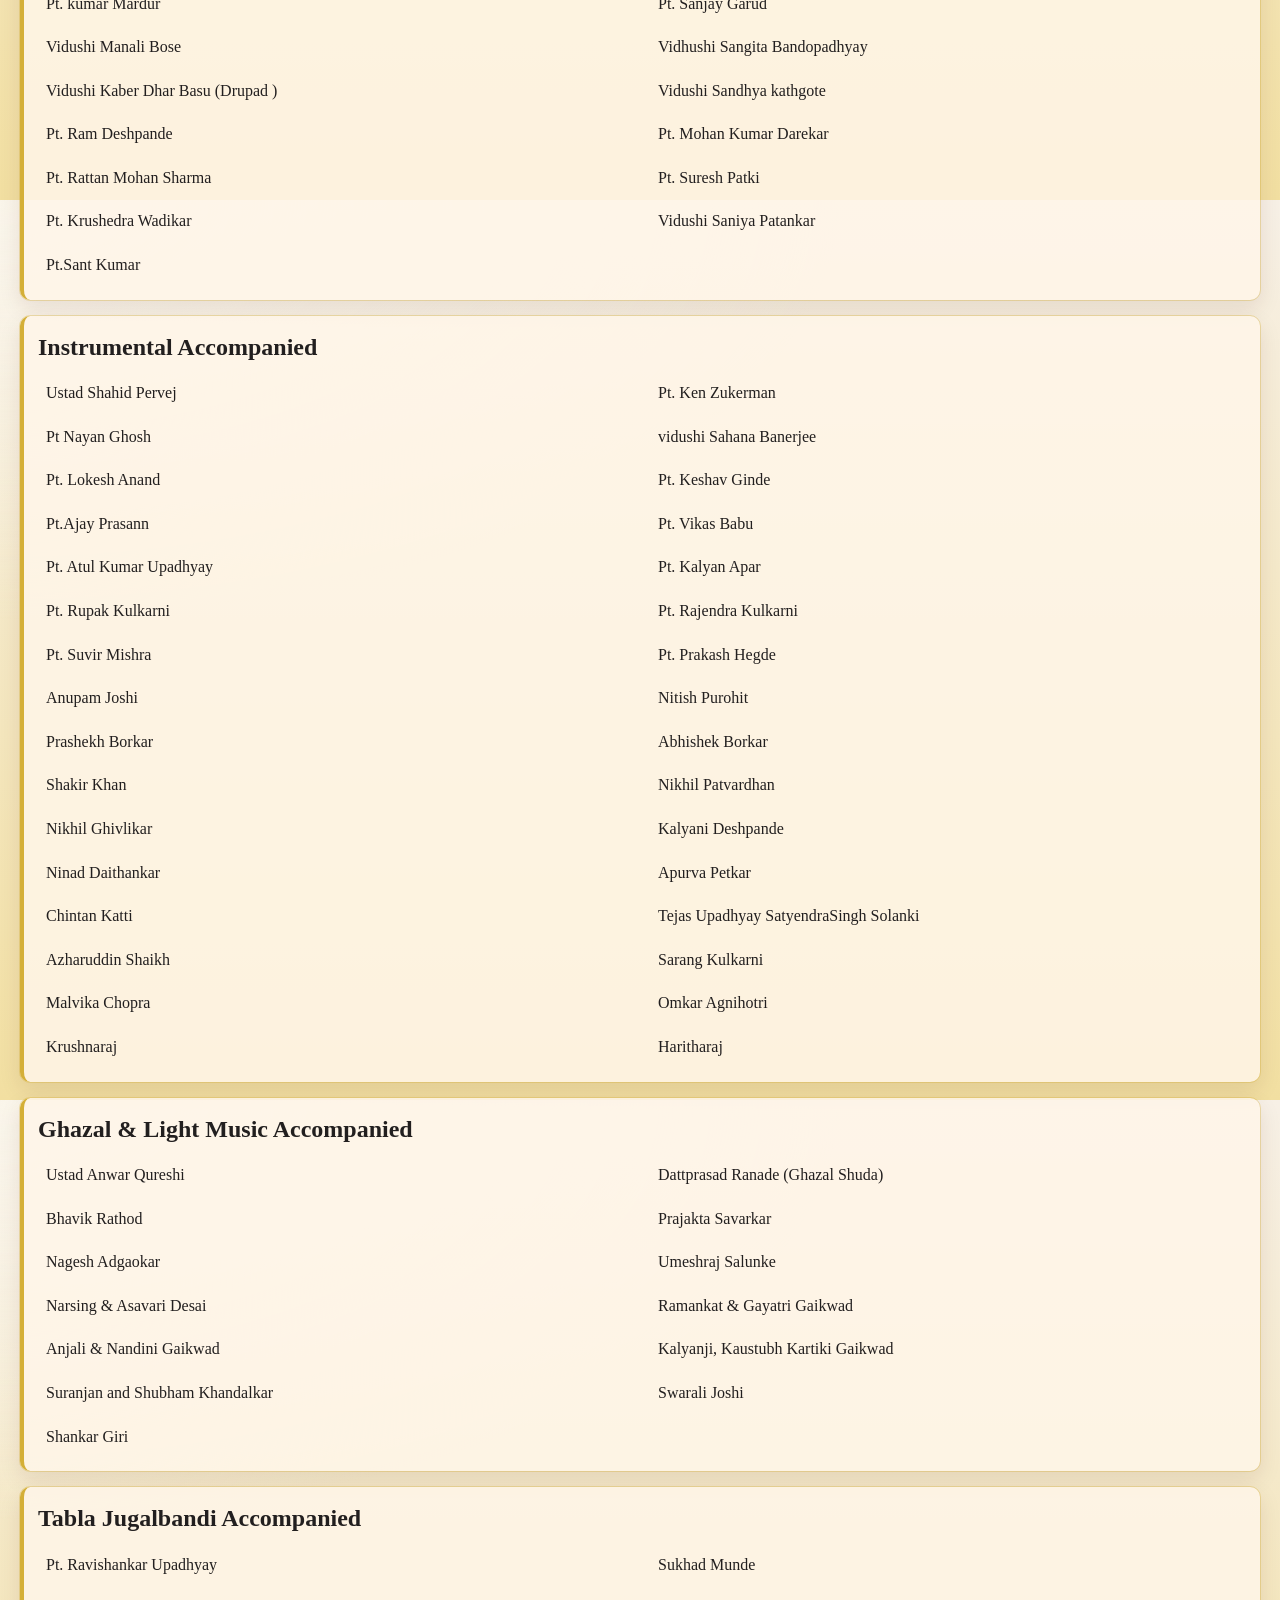
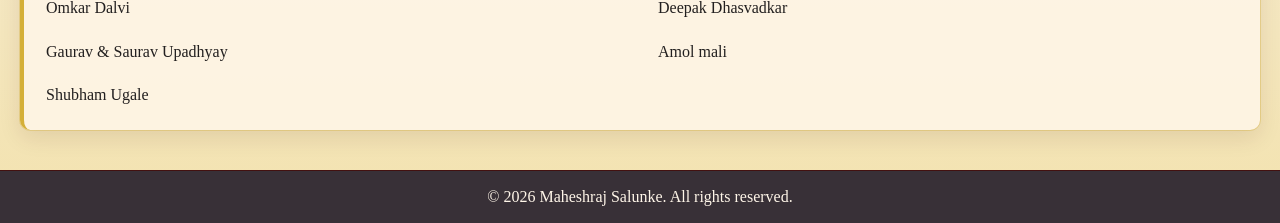
==== commit 55f68936: "update the artist names" ====
--- a/about.html
+++ b/about.html
@@ -85,7 +85,11 @@
 Performing Arts, Pune</div>
             <div class="artist-item" role="listitem">Tabla Symphony with Ishan Ghosh - Special collaborative
 performance.</div>
-            <div class="artist-item" role="listitem">Bhajan Recordings - Recorded around 100 devotional songs.</div>
+            <div class="artist-item" role="listitem">Swarvilaas Sangeet Mahotsav - Pt. Jayateerth Mevundi 2025</div>
+            <div class="artist-item" role="listitem">Swarsamrat Music Festival - Pt. Raghunandan Panshikar 2025</div>
+            <div class="artist-item" role="listitem">Brahmanaad Sangeet Mahotsav 2026</div>
+            <div class="artist-item" role="listitem">Sangeet Shankar Darbar Festival 2026</div>
+            <div class="artist-item" role="listitem">22nd Pt. Jitendra Abhishekhi Sangeet Mahotsav 2026</div>
             <div class="artist-item" role="listitem">Maluha Band Studio Recordings – Contributed to multiple
 recordings</div>
         </div>
@@ -132,6 +136,7 @@
         <div class="artist-item" role="listitem">Pt. Mohan Kumar Darekar</div>
         <div class="artist-item" role="listitem">Pt. Rattan Mohan Sharma</div>
         <div class="artist-item" role="listitem">Pt. Suresh Patki</div>
+        <div class="artist-item" role="listitem">Pt. Krushedra Wadikar</div>
         <div class="artist-item" role="listitem">Vidushi Saniya Patankar</div>
         <div class="artist-item" role="listitem">Pt.Sant Kumar</div>
     </div>
@@ -144,6 +149,7 @@
         <div class="artist-item" role="listitem">Pt. Ken Zukerman</div>
         <div class="artist-item" role="listitem">Pt Nayan Ghosh</div>
         <div class="artist-item" role="listitem">vidushi Sahana Banerjee</div>
+        <div class="artist-item" role="listitem">Pt. Lokesh Anand</div>
         <div class="artist-item" role="listitem">Pt. Keshav Ginde</div>
         <div class="artist-item" role="listitem">Pt.Ajay Prasann</div>
         <div class="artist-item" role="listitem">Pt. Vikas Babu</div>
@@ -169,6 +175,8 @@
         <div class="artist-item" role="listitem">Sarang Kulkarni</div>
         <div class="artist-item" role="listitem">Malvika Chopra</div>
         <div class="artist-item" role="listitem">Omkar Agnihotri</div>
+        <div class="artist-item" role="listitem">Krushnaraj</div>
+        <div class="artist-item" role="listitem">Haritharaj</div>
     </div>
 </section>
 <section class="section-pop" aria-labelledby="acc-artists">
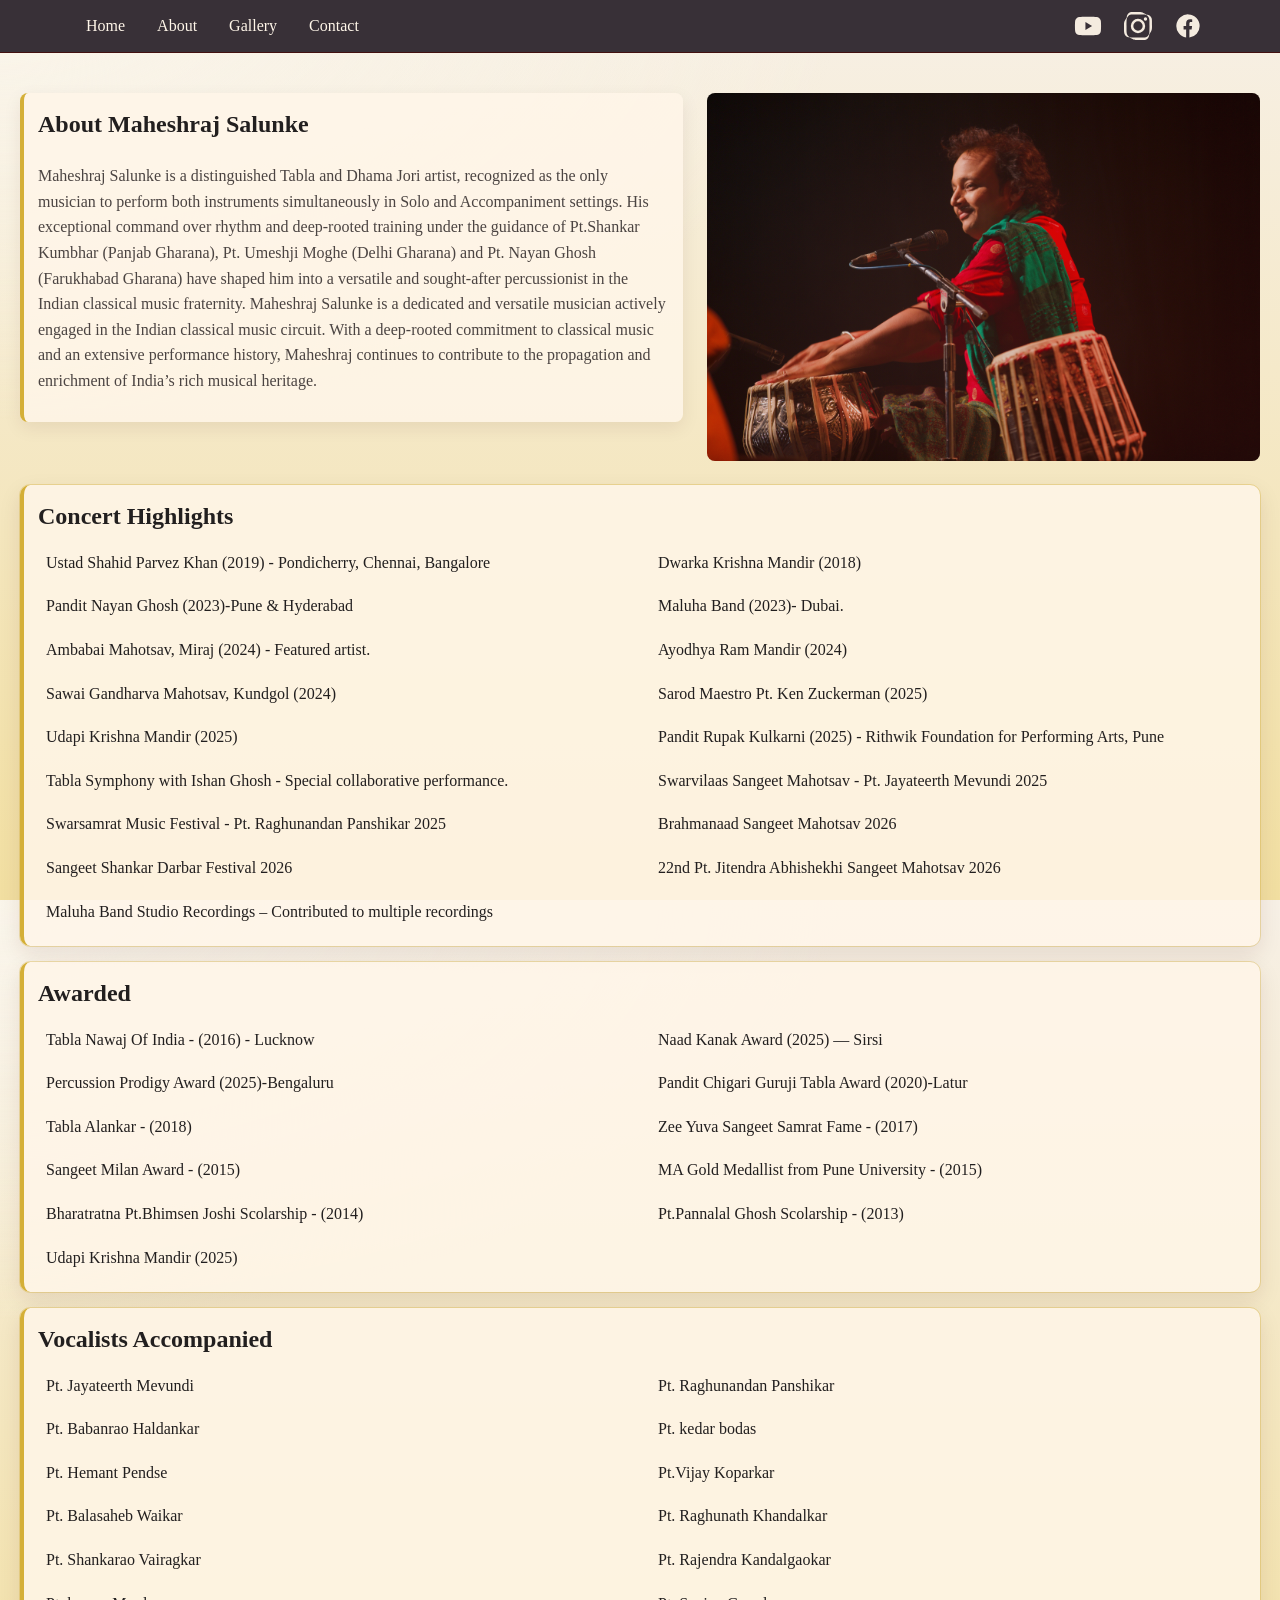
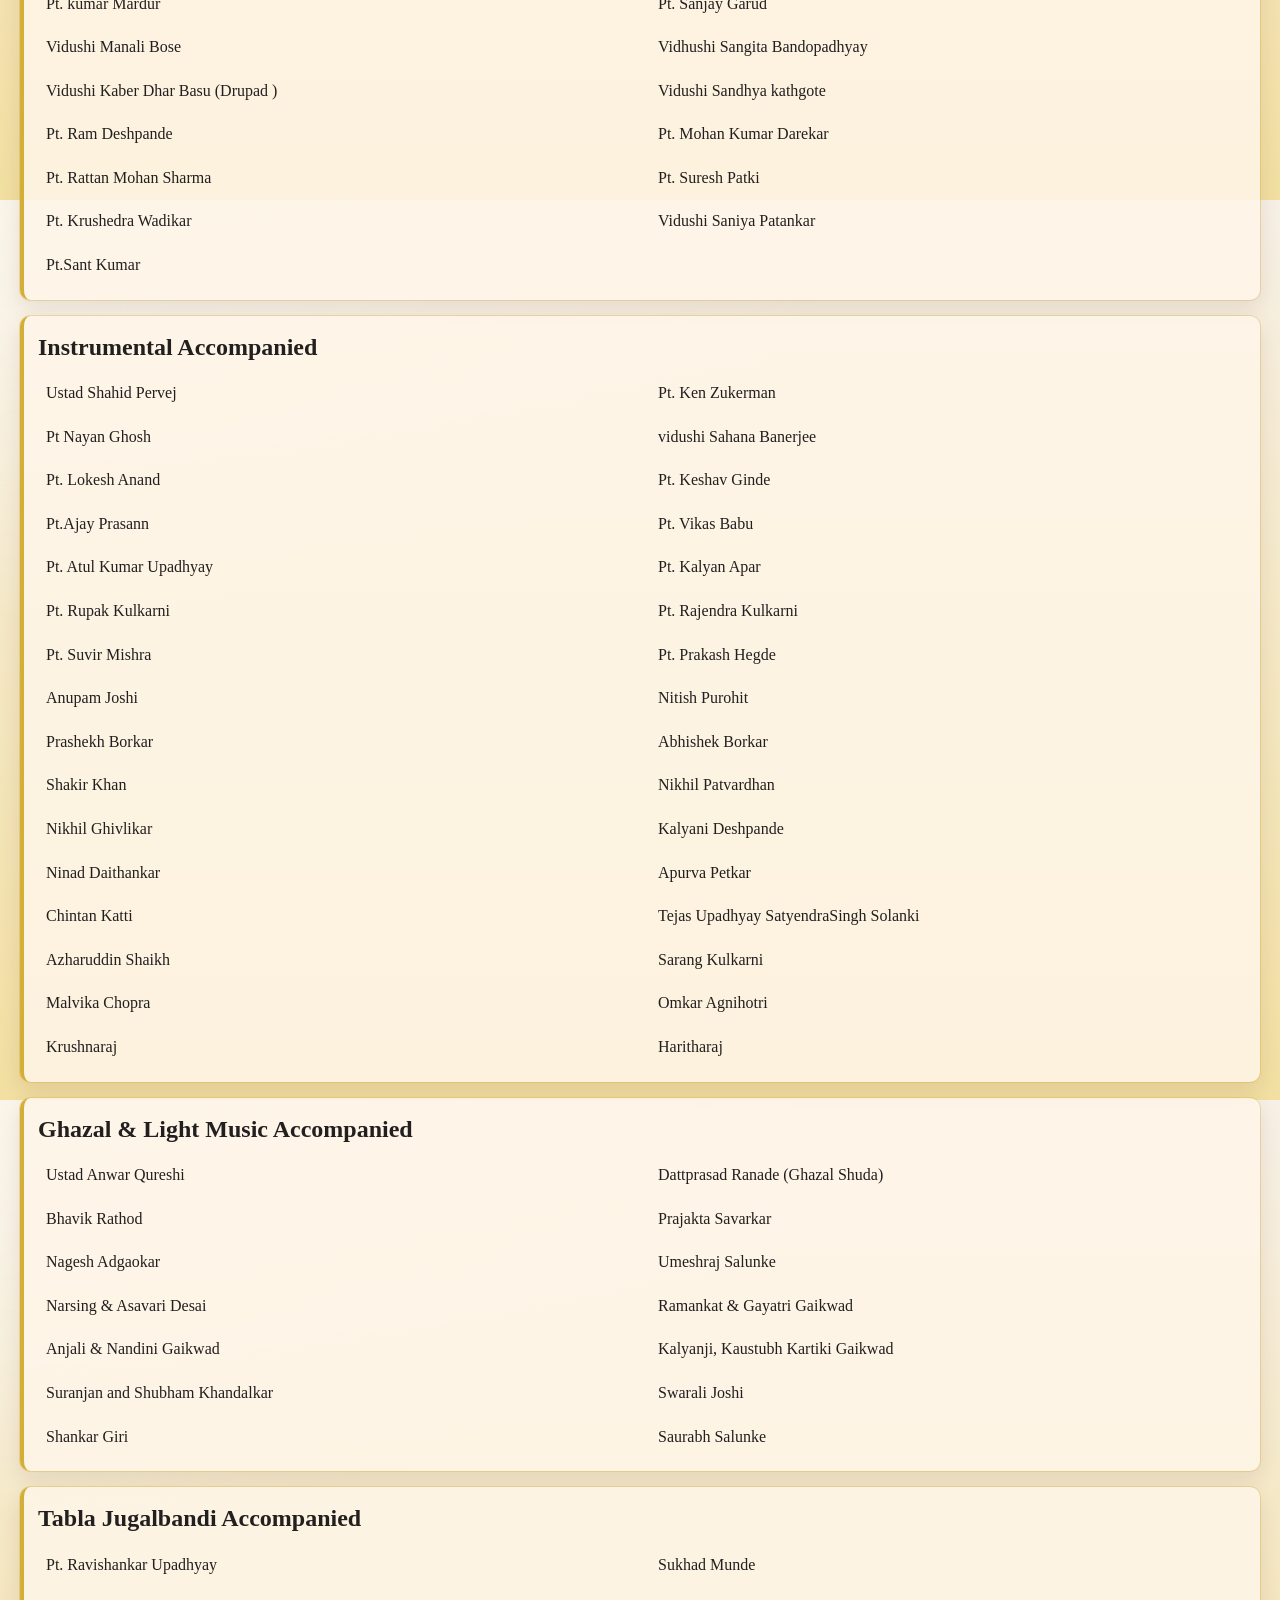
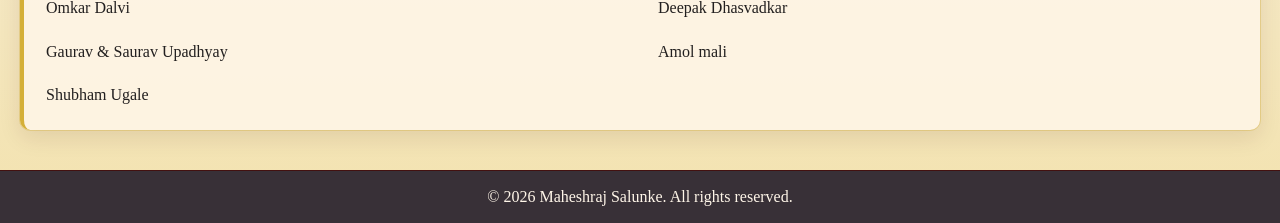
==== commit 68c186cc: "update the artist names" ====
--- a/about.html
+++ b/about.html
@@ -195,6 +195,7 @@
         <div class="artist-item" role="listitem">Suranjan and Shubham Khandalkar</div>
         <div class="artist-item" role="listitem">Swarali Joshi</div>
         <div class="artist-item" role="listitem">Shankar Giri</div>
+        <div class="artist-item" role="listitem">Saurabh Salunke</div>
     </div>
 </section>
 <section class="section-pop" aria-labelledby="acc-artists">
